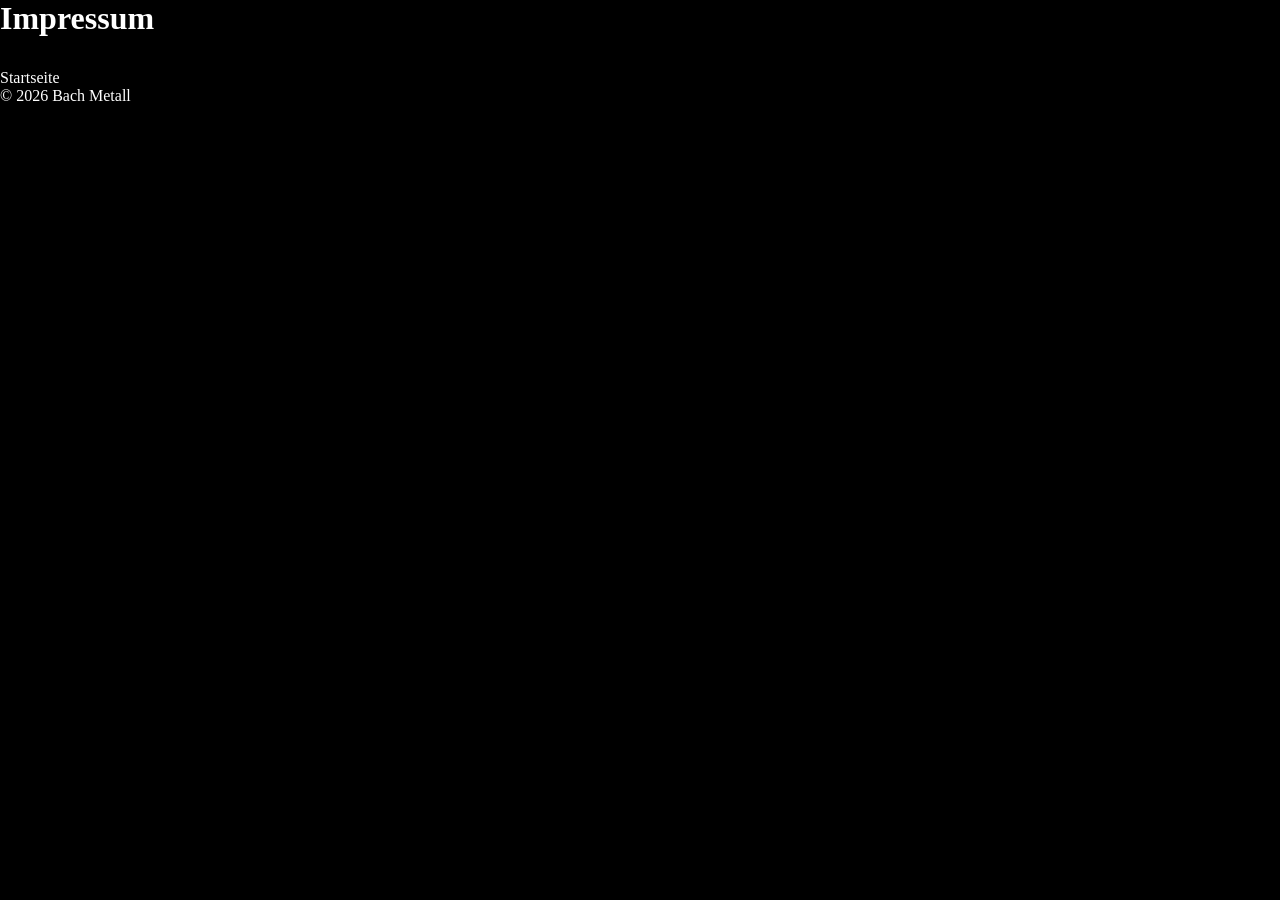
==== impressum/index.html @ 2fea950b "Initial commit" ====
<!DOCTYPE html>
<html lang="de">
<head>
    <meta charset="UTF-8">
    <meta name="viewport" content="width=device-width, initial-scale=1.0">
    <link rel="icon" type="image/x-icon" href="../files/img/favicon.ico">
    <link rel="stylesheet" href="../css/style.css">
    <link rel="stylesheet" href="../css/impressum.css">
    <title>Bach Metall</title>
</head>

<body>
    <h1>Impressum</h1>
    <a href="../">Startseite</a>
    <div id="copyright">© 2026 Bach Metall</div>

    <script src="../js/script.js"></script>
</body>
</html>
---- css/style.css ----
* {
    margin: 0;
    padding: 0;
}

html {
    scroll-behavior: smooth;
}

body {
    color: #fff;
    background-color: #000;

    background-repeat: no-repeat;
    background-attachment: fixed;
    background-position: center;
    background-size: cover;
}

a {
    color: inherit;
    text-decoration: none;
}

h1 {
    margin-bottom: 1em;
}
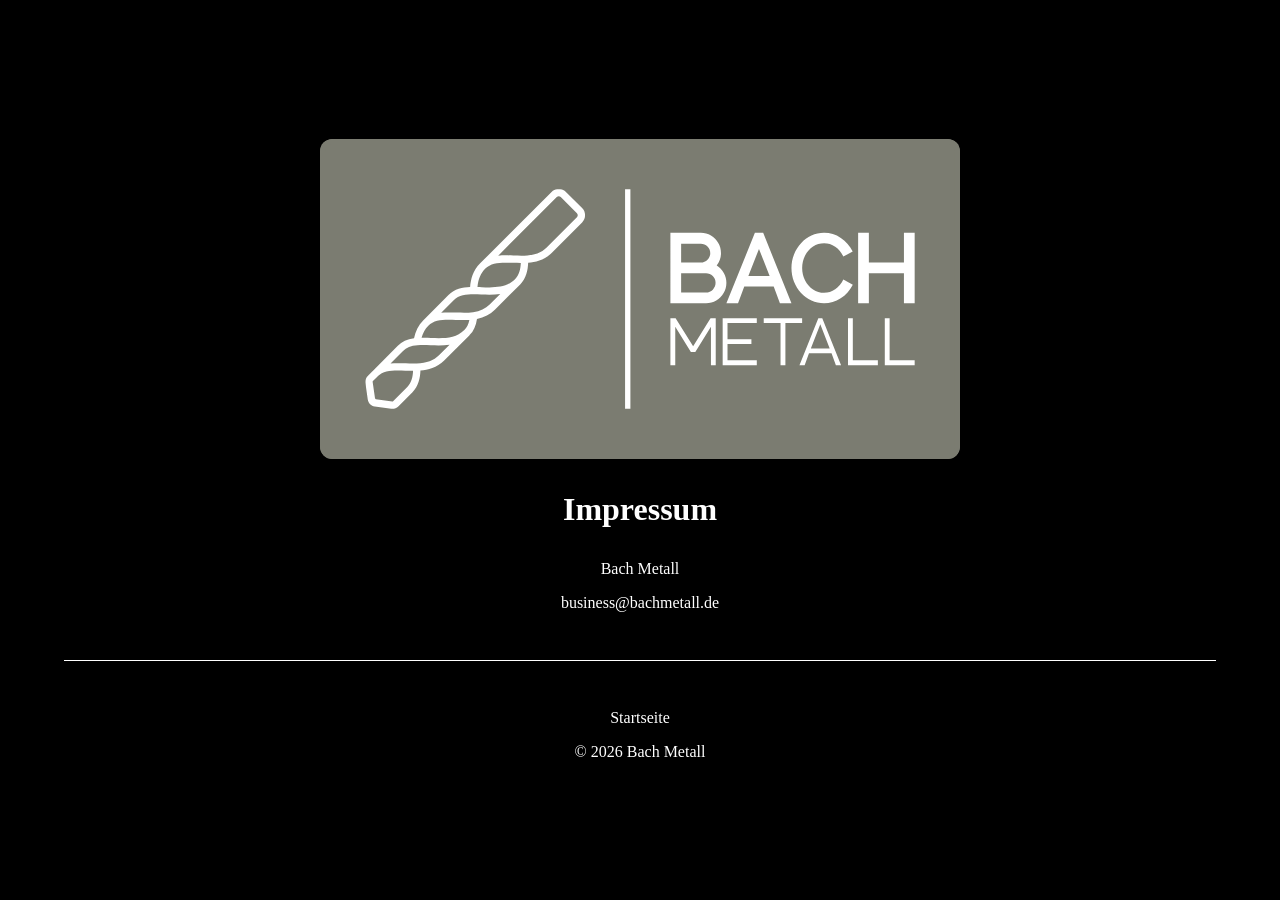
==== commit e321e372: "Added provisional logo and favicon" ====
--- a/impressum/index.html
+++ b/impressum/index.html
@@ -10,9 +10,15 @@
 </head>
 
 <body>
-    <h1>Impressum</h1>
-    <a href="../">Startseite</a>
-    <div id="copyright">© 2026 Bach Metall</div>
+    <div id="container">
+        <img id="logo" src="/files/img/logo.svg">
+        <h1>Impressum</h1>
+        <p>Bach Metall</p>
+        <p>business@bachmetall.de</p>
+        <hr>
+        <a href="../">Startseite</a>
+        <div id="copyright">© 2026 Bach Metall</div>
+    </div>
 
     <script src="../js/script.js"></script>
 </body>
--- a/css/style.css
+++ b/css/style.css
@@ -8,6 +8,8 @@
 }
 
 body {
+    height: 100svh;
+    width: 100svw;
     color: #fff;
     background-color: #000;
 
@@ -22,6 +24,29 @@
     text-decoration: none;
 }
 
+hr {
+    width: 90%;
+    height: 1px;
+    margin: 2rem 0;
+    border: 0;
+    background: #fff;
+}
+
 h1 {
-    margin-bottom: 1em;
+    margin: .5em;
 }
+
+#container {
+    height: 100%;
+    width: 100%;
+
+    display: flex;
+    flex-direction: column;
+    align-items: center;
+    justify-content: center;
+    gap: 1rem;
+}
+
+#logo {
+    width: 50%;
+}
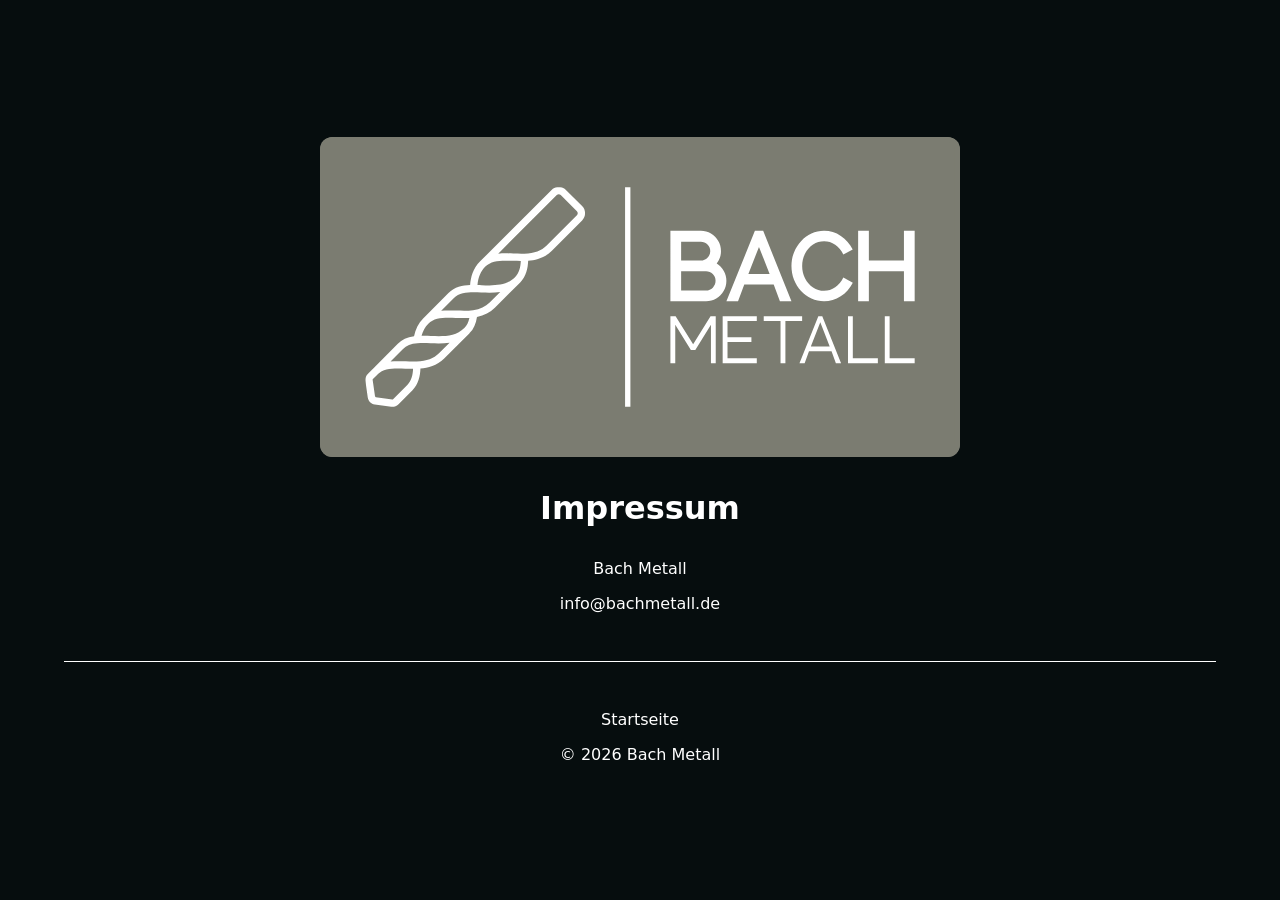
==== commit 21750268: "Updated email address" ====
--- a/impressum/index.html
+++ b/impressum/index.html
@@ -14,7 +14,7 @@
         <img id="logo" src="/files/img/logo.svg">
         <h1>Impressum</h1>
         <p>Bach Metall</p>
-        <p>business@bachmetall.de</p>
+        <p>info@bachmetall.de</p>
         <hr>
         <a href="../">Startseite</a>
         <div id="copyright">© 2026 Bach Metall</div>
--- a/css/style.css
+++ b/css/style.css
@@ -1,6 +1,13 @@
+:root {
+    --text: #fff;
+	--bg: #060d0e;
+	--sans: system-ui, 'Segoe UI', Roboto, sans-serif;
+}
+
 * {
-    margin: 0;
-    padding: 0;
+	margin: 0;
+	padding: 0;
+	box-sizing: border-box;
 }
 
 html {
@@ -9,9 +16,16 @@
 
 body {
     height: 100svh;
+	min-height: 100svh;
     width: 100svw;
-    color: #fff;
-    background-color: #000;
+	font-family: var(--sans);
+    color: var(--text);
+    background: var(--bg);
+
+	font-synthesis: none;
+	text-rendering: optimizeLegibility;
+	-webkit-font-smoothing: antialiased;
+	-moz-osx-font-smoothing: grayscale;
 
     background-repeat: no-repeat;
     background-attachment: fixed;
@@ -29,7 +43,7 @@
     height: 1px;
     margin: 2rem 0;
     border: 0;
-    background: #fff;
+    background: var(--text);
 }
 
 h1 {
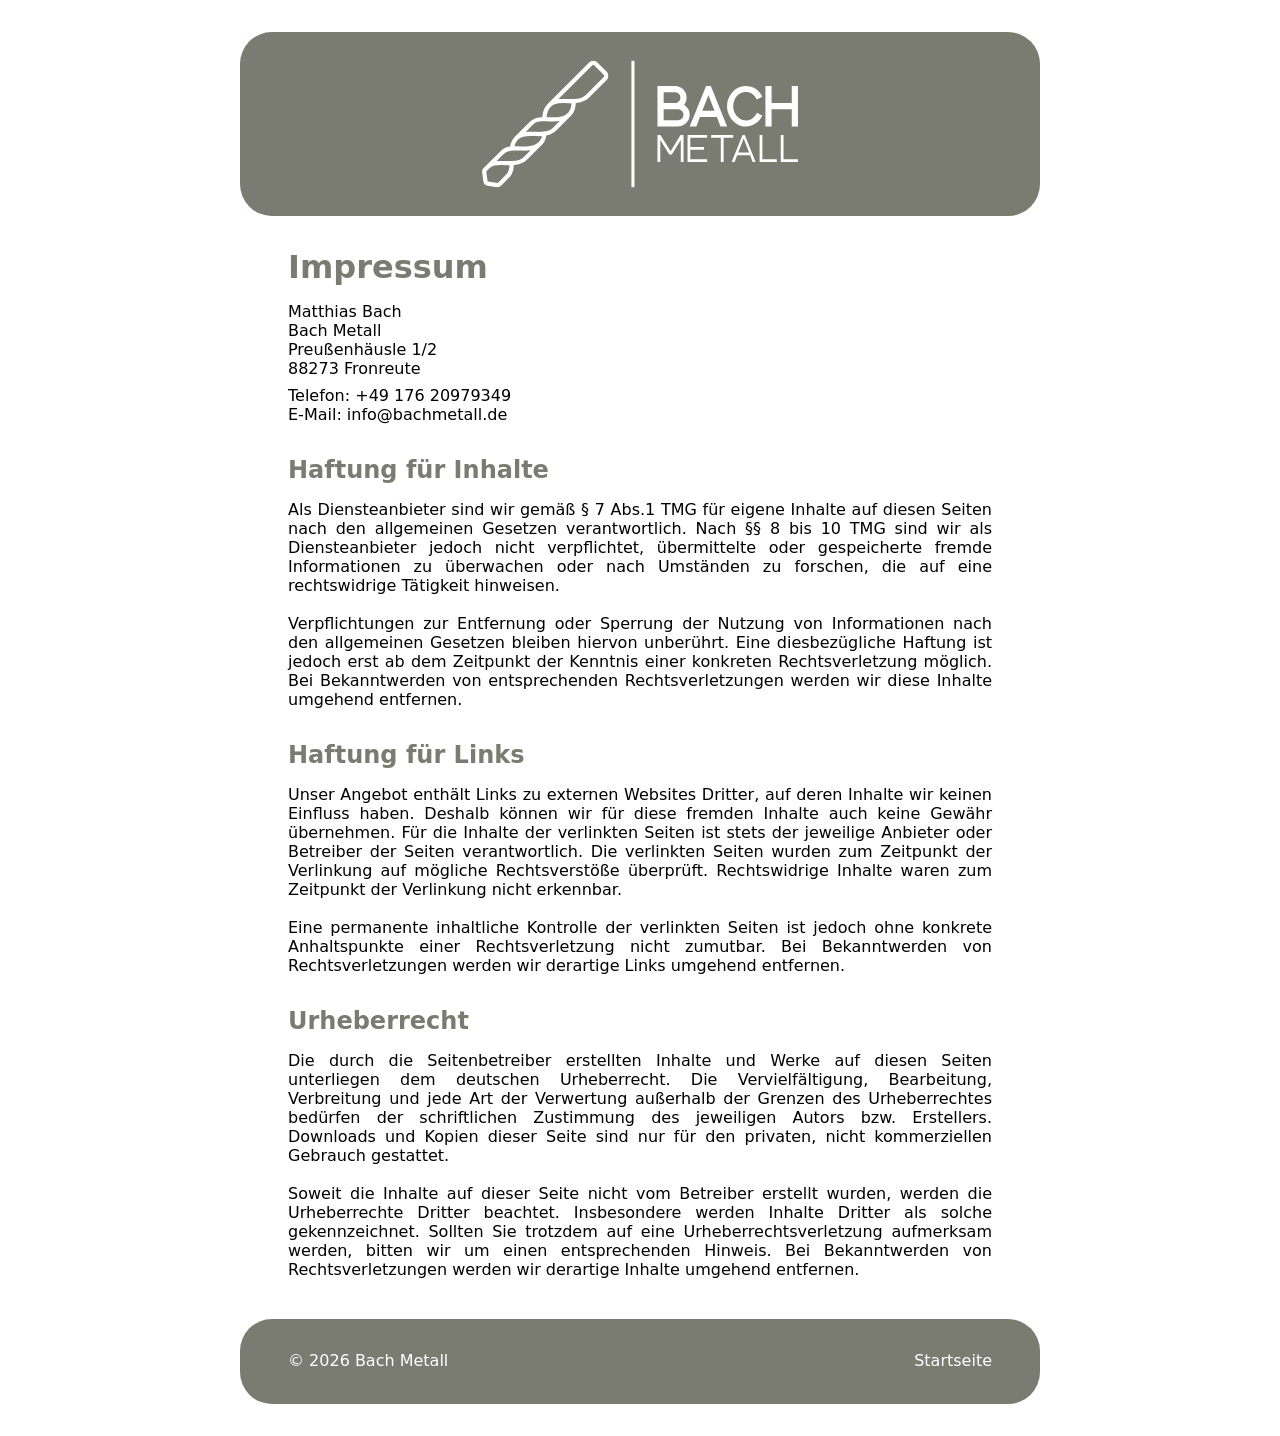
==== commit a84b7368: "Added information, image, legal notice" ====
--- a/impressum/index.html
+++ b/impressum/index.html
@@ -3,21 +3,61 @@
 <head>
     <meta charset="UTF-8">
     <meta name="viewport" content="width=device-width, initial-scale=1.0">
-    <link rel="icon" type="image/x-icon" href="../files/img/favicon.ico">
-    <link rel="stylesheet" href="../css/style.css">
-    <link rel="stylesheet" href="../css/impressum.css">
+    <link rel="icon" type="image/x-icon" href="/files/img/favicon.ico">
+    <link rel="stylesheet" href="/css/style.css">
     <title>Bach Metall</title>
 </head>
 
-<body>
-    <div id="container">
-        <img id="logo" src="/files/img/logo.svg">
-        <h1>Impressum</h1>
-        <p>Bach Metall</p>
-        <p>info@bachmetall.de</p>
-        <hr>
-        <a href="../">Startseite</a>
-        <div id="copyright">© 2026 Bach Metall</div>
+<body class="flex-col-center">
+    <div id="container" class="flex-col-center">
+        <div id="header">
+            <a href="/">
+                <img id="logo" src="/files/img/logo.svg">
+            </a>
+        </div>
+
+        <div id="main">
+            <div class="section text-justify">
+                <h1>Impressum</h1>
+                <p>
+                    Matthias Bach<br>
+                    Bach Metall<br>
+                    <a target="_blank" rel="noopener noreferrer" href="http://maps.google.com/maps?q=Preußenhäusle+1/2,+88273+Fronreute">
+                        Preußenhäusle 1/2<br>
+                        88273 Fronreute
+                    </a>
+                </p>
+                <p>
+                    Telefon: <a href="tel:+4917620979349">+49 176 20979349</a><br>
+                    E-Mail: <a href="mailto:info@bachmetall.de">info@bachmetall.de</a>
+                </p>
+                <h2>Haftung für Inhalte</h2>
+                <p>
+                    Als Diensteanbieter sind wir gemäß § 7 Abs.1 TMG für eigene Inhalte auf diesen Seiten nach den allgemeinen Gesetzen verantwortlich. Nach §§ 8 bis 10 TMG sind wir als Diensteanbieter jedoch nicht verpflichtet, übermittelte oder gespeicherte fremde Informationen zu überwachen oder nach Umständen zu forschen, die auf eine rechtswidrige Tätigkeit hinweisen.
+                    <br><br>
+                    Verpflichtungen zur Entfernung oder Sperrung der Nutzung von Informationen nach den allgemeinen Gesetzen bleiben hiervon unberührt. Eine diesbezügliche Haftung ist jedoch erst ab dem Zeitpunkt der Kenntnis einer konkreten Rechtsverletzung möglich. Bei Bekanntwerden von entsprechenden Rechtsverletzungen werden wir diese Inhalte umgehend entfernen.
+                </p>
+                <h2>Haftung für Links</h2>
+                <p>
+                    Unser Angebot enthält Links zu externen Websites Dritter, auf deren Inhalte wir keinen Einfluss haben. Deshalb können wir für diese fremden Inhalte auch keine Gewähr übernehmen. Für die Inhalte der verlinkten Seiten ist stets der jeweilige Anbieter oder Betreiber der Seiten verantwortlich. Die verlinkten Seiten wurden zum Zeitpunkt der Verlinkung auf mögliche Rechtsverstöße überprüft. Rechtswidrige Inhalte waren zum Zeitpunkt der Verlinkung nicht erkennbar.
+                    <br><br>
+                    Eine permanente inhaltliche Kontrolle der verlinkten Seiten ist jedoch ohne konkrete Anhaltspunkte einer Rechtsverletzung nicht zumutbar. Bei Bekanntwerden von Rechtsverletzungen werden wir derartige Links umgehend entfernen.
+                </p>
+                <h2>Urheberrecht</h2>
+                <p>
+                    Die durch die Seitenbetreiber erstellten Inhalte und Werke auf diesen Seiten unterliegen dem deutschen Urheberrecht. Die Vervielfältigung, Bearbeitung, Verbreitung und jede Art der Verwertung außerhalb der Grenzen des Urheberrechtes bedürfen der schriftlichen Zustimmung des jeweiligen Autors bzw. Erstellers. Downloads und Kopien dieser Seite sind nur für den privaten, nicht kommerziellen Gebrauch gestattet.
+                    <br><br>
+                    Soweit die Inhalte auf dieser Seite nicht vom Betreiber erstellt wurden, werden die Urheberrechte Dritter beachtet. Insbesondere werden Inhalte Dritter als solche gekennzeichnet. Sollten Sie trotzdem auf eine Urheberrechtsverletzung aufmerksam werden, bitten wir um einen entsprechenden Hinweis. Bei Bekanntwerden von Rechtsverletzungen werden wir derartige Inhalte umgehend entfernen.
+                </p>
+            </div>
+        </div>
+
+        <div id="footer" class="flex-col-center">
+            <div class="section flex-between">
+                <div id="copyright">© 2026 Bach Metall</div>
+                <a href="/">Startseite</a>
+            </div>
+        </div>
     </div>
 
     <script src="../js/script.js"></script>
--- a/css/style.css
+++ b/css/style.css
@@ -1,6 +1,9 @@
+/* ROOT */
+
 :root {
-    --text: #fff;
-	--bg: #060d0e;
+    --brand: #7b7c71;
+    --text: #000;
+	--bg: #fff;
 	--sans: system-ui, 'Segoe UI', Roboto, sans-serif;
 }
 
@@ -10,18 +13,23 @@
 	box-sizing: border-box;
 }
 
+
+/* TAGS */
+
 html {
+    scrollbar-width: thin;
     scroll-behavior: smooth;
 }
 
 body {
-    height: 100svh;
-	min-height: 100svh;
-    width: 100svw;
+    min-width: 320px;
+    container-type: inline-size;
 	font-family: var(--sans);
     color: var(--text);
     background: var(--bg);
 
+    text-wrap: balance;
+    text-wrap: pretty;
 	font-synthesis: none;
 	text-rendering: optimizeLegibility;
 	-webkit-font-smoothing: antialiased;
@@ -33,34 +41,202 @@
     background-size: cover;
 }
 
+img {
+    display: block;
+    object-fit: scale-down;
+    object-position: top center;
+}
+
 a {
     color: inherit;
     text-decoration: none;
 }
 
+a:hover {
+    text-decoration: underline;
+}
+
 hr {
-    width: 90%;
+    width: 100%;
     height: 1px;
     margin: 2rem 0;
     border: 0;
-    background: var(--text);
-}
-
-h1 {
-    margin: .5em;
-}
-
-#container {
-    height: 100%;
-    width: 100%;
-
+    background: var(--brand);
+}
+
+p {
+    margin-bottom: .5rem;
+}
+
+h1,
+h2 {
+    margin-bottom: 1rem;
+}
+
+h1,
+h2 {
+    color: var(--brand);
+}
+
+h2 {
+    margin-top: 2rem;
+}
+
+
+/* CLASS */
+
+.flex-col-center {
     display: flex;
     flex-direction: column;
     align-items: center;
-    justify-content: center;
+}
+
+.flex-between {
+    display: flex;
+    width: 100%;
+    justify-content: space-between;
+}
+
+.text-brand {
+    color: var(--brand);
+}
+
+.text-justify {
+    text-align: justify;
+}
+
+.section {
+    padding: 0 1rem;
+}
+
+.float-image {
+    float: right;
+    border-radius: 2rem;
+    margin-left: 2rem;
+    margin-bottom: 1rem;
+    max-width: min(50%, 200px);
+}
+
+.pre-text-icon {
+    display: flex;
+    align-items: center;
     gap: 1rem;
+    white-space: nowrap;
+}
+
+.pre-text-icon img {
+    width: 1.5rem;
+}
+
+.pre-text-icon a,
+.pre-text-icon p {
+    margin-bottom: 2px;
+}
+
+.mt-0 {
+    margin-top: 0;
+}
+
+.mt-2 {
+    margin-top: 2rem;
+}
+
+
+/* ID */
+
+#container {
+    min-height: 100svh;
+    justify-content: space-between;
+    height: 100%;
+    width: 100%;
+    max-width: 800px;
+}
+
+#header {
+    background-color: var(--brand);
+    border-radius: 2rem;
+
+    width: 100%;
+    margin-top: min(2rem, max(0px, calc((100cqw - 800px) / 2)));
+    padding: 0 2rem;
+
+    display: flex;
+    justify-content: space-around;
 }
 
 #logo {
+    margin-left: auto;
+    margin-right: auto;
     width: 50%;
 }
+
+#main,
+#footer {
+    width: 100%;
+    padding: 2rem;
+}
+
+#footer {
+    background: var(--brand);
+    border-radius: 2rem;
+
+    margin-bottom: min(2rem, max(0px, calc((100cqw - 800px) / 2)));
+    color: var(--bg);
+}
+
+#footer .section {
+    margin-bottom: 2px;
+}
+
+
+/* RESPONSIVE */
+
+@media only screen and (max-width: 800.5px) {
+    html {
+        background: var(--brand);
+    }
+
+    #header {
+        margin-top: 0;
+        border-radius: 0;
+    }
+
+    #footer {
+        margin-bottom: 0;
+        border-radius: 0;
+    }
+}
+
+@media only screen and (max-width: 600.5px) {
+    .float-image {
+        max-width: max(33%, 150px);
+    }
+}
+
+@media only screen and (max-width: 500.5px) {
+    .float-image {
+        margin-left: 1rem;
+    }
+
+    #header {
+        padding: 0 1rem;
+    }
+
+    #main,
+    #footer {
+        padding: 2rem 1rem;
+    }
+
+    #logo {
+        width: 90%;
+    }
+}
+
+@media only screen and (max-width: 400.5px) {
+    .float-image {
+        float: none;
+        margin-left: auto;
+        margin-right: auto;
+        max-width: max(50%, 150px);
+    }
+}
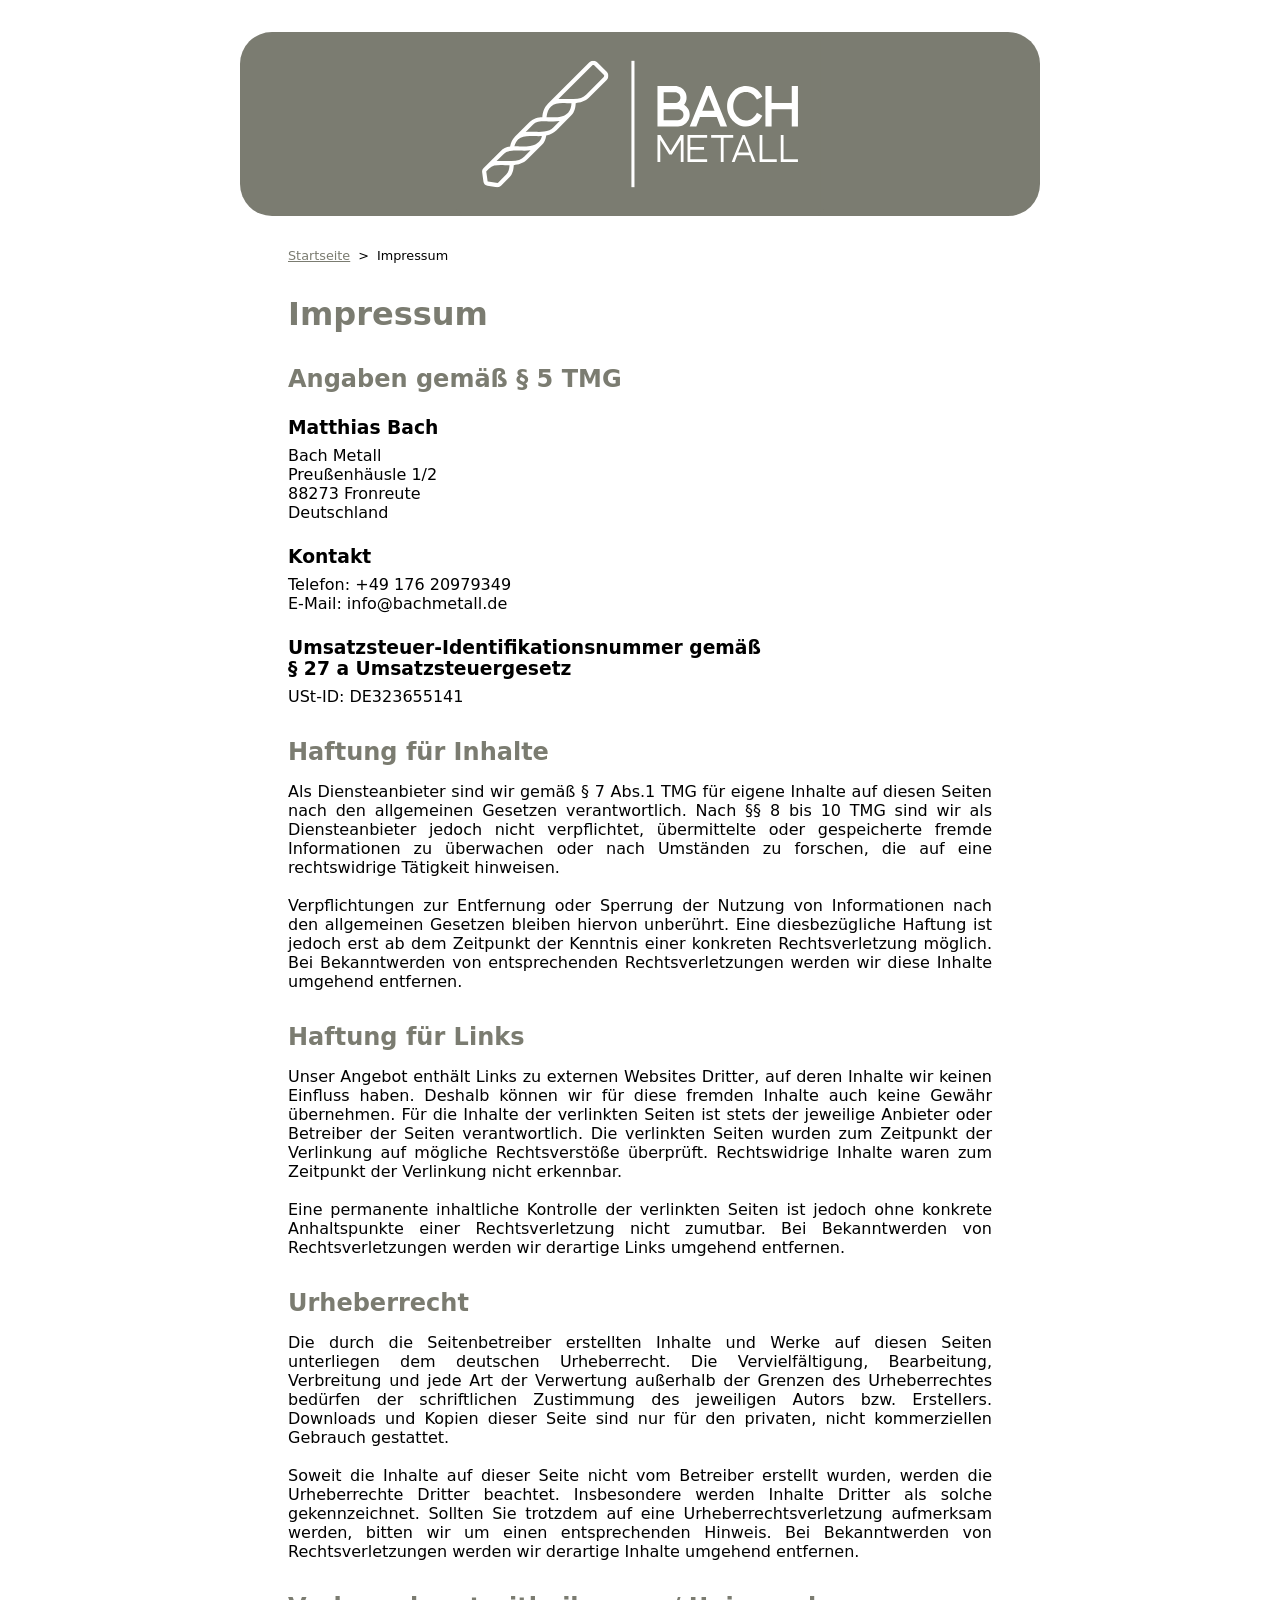
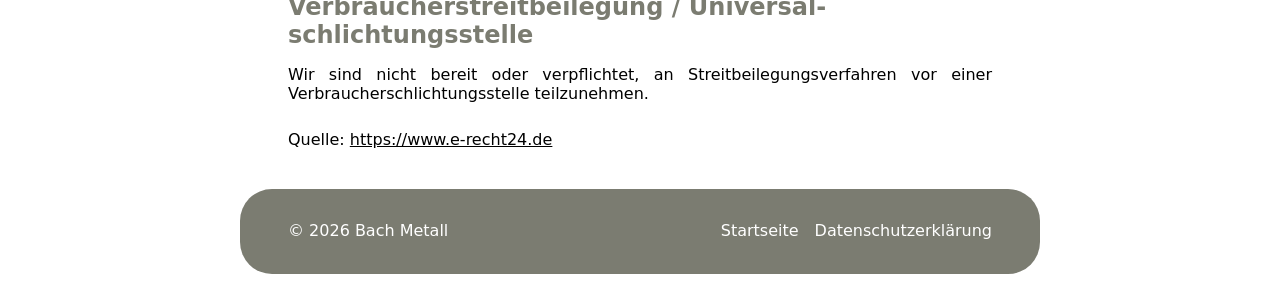
==== commit cc04be91: "Added datenschutzerklaerung sub-page" ====
--- a/impressum/index.html
+++ b/impressum/index.html
@@ -17,49 +17,72 @@
         </div>
 
         <div id="main">
-            <div class="section text-justify">
+            <div class="section big-text-blocks">
+                <div id="breadcrumbs">
+                    <a class="external-link text-brand" href="/">Startseite</a>
+                    <span>></span>
+                    <span>Impressum</span>
+                </div>
+
                 <h1>Impressum</h1>
-                <p>
-                    Matthias Bach<br>
-                    Bach Metall<br>
-                    <a target="_blank" rel="noopener noreferrer" href="http://maps.google.com/maps?q=Preußenhäusle+1/2,+88273+Fronreute">
-                        Preußenhäusle 1/2<br>
-                        88273 Fronreute
-                    </a>
-                </p>
-                <p>
-                    Telefon: <a href="tel:+4917620979349">+49 176 20979349</a><br>
-                    E-Mail: <a href="mailto:info@bachmetall.de">info@bachmetall.de</a>
-                </p>
-                <h2>Haftung für Inhalte</h2>
-                <p>
-                    Als Diensteanbieter sind wir gemäß § 7 Abs.1 TMG für eigene Inhalte auf diesen Seiten nach den allgemeinen Gesetzen verantwortlich. Nach §§ 8 bis 10 TMG sind wir als Diensteanbieter jedoch nicht verpflichtet, übermittelte oder gespeicherte fremde Informationen zu überwachen oder nach Umständen zu forschen, die auf eine rechtswidrige Tätigkeit hinweisen.
-                    <br><br>
-                    Verpflichtungen zur Entfernung oder Sperrung der Nutzung von Informationen nach den allgemeinen Gesetzen bleiben hiervon unberührt. Eine diesbezügliche Haftung ist jedoch erst ab dem Zeitpunkt der Kenntnis einer konkreten Rechtsverletzung möglich. Bei Bekanntwerden von entsprechenden Rechtsverletzungen werden wir diese Inhalte umgehend entfernen.
-                </p>
-                <h2>Haftung für Links</h2>
-                <p>
-                    Unser Angebot enthält Links zu externen Websites Dritter, auf deren Inhalte wir keinen Einfluss haben. Deshalb können wir für diese fremden Inhalte auch keine Gewähr übernehmen. Für die Inhalte der verlinkten Seiten ist stets der jeweilige Anbieter oder Betreiber der Seiten verantwortlich. Die verlinkten Seiten wurden zum Zeitpunkt der Verlinkung auf mögliche Rechtsverstöße überprüft. Rechtswidrige Inhalte waren zum Zeitpunkt der Verlinkung nicht erkennbar.
-                    <br><br>
-                    Eine permanente inhaltliche Kontrolle der verlinkten Seiten ist jedoch ohne konkrete Anhaltspunkte einer Rechtsverletzung nicht zumutbar. Bei Bekanntwerden von Rechtsverletzungen werden wir derartige Links umgehend entfernen.
-                </p>
-                <h2>Urheberrecht</h2>
-                <p>
-                    Die durch die Seitenbetreiber erstellten Inhalte und Werke auf diesen Seiten unterliegen dem deutschen Urheberrecht. Die Vervielfältigung, Bearbeitung, Verbreitung und jede Art der Verwertung außerhalb der Grenzen des Urheberrechtes bedürfen der schriftlichen Zustimmung des jeweiligen Autors bzw. Erstellers. Downloads und Kopien dieser Seite sind nur für den privaten, nicht kommerziellen Gebrauch gestattet.
-                    <br><br>
-                    Soweit die Inhalte auf dieser Seite nicht vom Betreiber erstellt wurden, werden die Urheberrechte Dritter beachtet. Insbesondere werden Inhalte Dritter als solche gekennzeichnet. Sollten Sie trotzdem auf eine Urheberrechtsverletzung aufmerksam werden, bitten wir um einen entsprechenden Hinweis. Bei Bekanntwerden von Rechtsverletzungen werden wir derartige Inhalte umgehend entfernen.
-                </p>
+                    <h2>Angaben gemäß <span class="nowrap">§ 5</span> TMG</h2>
+                        <h3>Matthias Bach</h3>
+                            <p>
+                                Bach Metall<br>
+                                <a target="_blank" rel="noopener noreferrer" href="http://maps.google.com/maps?q=Preußenhäusle+1/2,+88273+Fronreute">
+                                    Preußenhäusle 1/2<br>
+                                    88273 Fronreute<br>
+                                    Deutschland
+                                </a>
+                            </p>
+
+                        <h3>Kontakt</h3>
+                            <p>
+                                Telefon: <a href="tel:+4917620979349">+49 176 20979349</a><br>
+                                E-Mail: <a href="mailto:info@bachmetall.de">info@bachmetall.de</a>
+                            </p>
+
+                        <h3>Umsatz&shy;steuer-Identifikations&shy;nummer gemäß <span class="nowrap">§ 27 a</span> Umsatz&shy;steuer&shy;gesetz</h3>
+                            <p>USt-ID: DE323655141</p>
+
+                    <h2>Haftung für Inhalte</h2>
+                        <p>
+                            Als Diensteanbieter sind wir gemäß <span class="nowrap">§ 7</span> Abs.1 TMG für eigene Inhalte auf diesen Seiten nach den allgemeinen Gesetzen verantwortlich. Nach <span class="nowrap">§§ 8</span> bis 10 TMG sind wir als Diensteanbieter jedoch nicht verpflichtet, übermittelte oder gespeicherte fremde Informationen zu überwachen oder nach Umständen zu forschen, die auf eine rechtswidrige Tätigkeit hinweisen.
+                            <br><br>
+                            Verpflichtungen zur Entfernung oder Sperrung der Nutzung von Informationen nach den allgemeinen Gesetzen bleiben hiervon unberührt. Eine diesbezügliche Haftung ist jedoch erst ab dem Zeitpunkt der Kenntnis einer konkreten Rechtsverletzung möglich. Bei Bekanntwerden von entsprechenden Rechtsverletzungen werden wir diese Inhalte umgehend entfernen.
+                        </p>
+
+                    <h2>Haftung für Links</h2>
+                        <p>
+                            Unser Angebot enthält Links zu externen Websites Dritter, auf deren Inhalte wir keinen Einfluss haben. Deshalb können wir für diese fremden Inhalte auch keine Gewähr übernehmen. Für die Inhalte der verlinkten Seiten ist stets der jeweilige Anbieter oder Betreiber der Seiten verantwortlich. Die verlinkten Seiten wurden zum Zeitpunkt der Verlinkung auf mögliche Rechtsverstöße überprüft. Rechtswidrige Inhalte waren zum Zeitpunkt der Verlinkung nicht erkennbar.
+                            <br><br>
+                            Eine permanente inhaltliche Kontrolle der verlinkten Seiten ist jedoch ohne konkrete Anhaltspunkte einer Rechtsverletzung nicht zumutbar. Bei Bekanntwerden von Rechtsverletzungen werden wir derartige Links umgehend entfernen.
+                        </p>
+
+                    <h2>Urheberrecht</h2>
+                        <p>
+                            Die durch die Seitenbetreiber erstellten Inhalte und Werke auf diesen Seiten unterliegen dem deutschen Urheberrecht. Die Vervielfältigung, Bearbeitung, Verbreitung und jede Art der Verwertung außerhalb der Grenzen des Urheberrechtes bedürfen der schriftlichen Zustimmung des jeweiligen Autors bzw. Erstellers. Downloads und Kopien dieser Seite sind nur für den privaten, nicht kommerziellen Gebrauch gestattet.
+                            <br><br>
+                            Soweit die Inhalte auf dieser Seite nicht vom Betreiber erstellt wurden, werden die Urheberrechte Dritter beachtet. Insbesondere werden Inhalte Dritter als solche gekennzeichnet. Sollten Sie trotzdem auf eine Urheberrechtsverletzung aufmerksam werden, bitten wir um einen entsprechenden Hinweis. Bei Bekanntwerden von Rechtsverletzungen werden wir derartige Inhalte umgehend entfernen.
+                        </p>
+
+                    <h2>Verbraucher&shy;streit&shy;beilegung / Universal&shy;schlichtungs&shy;stelle</h2>
+                        <p>Wir sind nicht bereit oder verpflichtet, an Streitbeilegungsverfahren vor einer Verbraucher&shy;schlichtungs&shy;stelle teilzunehmen.</p>
+
+                <br>
+                <p>Quelle: <a class="external-link" href="https://www.e-recht24.de">https://www.e-recht24.de</a></p>
             </div>
         </div>
 
-        <div id="footer" class="flex-col-center">
-            <div class="section flex-between">
-                <div id="copyright">© 2026 Bach Metall</div>
+        <div id="footer" class="section flex-between">
+            <div id="copyright">© 2026 Bach Metall</div>
+            <div class="flex-gap">
                 <a href="/">Startseite</a>
+                <a href="/datenschutzerklaerung">Datenschutzerklärung</a>
             </div>
         </div>
     </div>
 
-    <script src="../js/script.js"></script>
+    <script src="/js/script.js"></script>
 </body>
 </html>
--- a/css/style.css
+++ b/css/style.css
@@ -28,8 +28,6 @@
     color: var(--text);
     background: var(--bg);
 
-    text-wrap: balance;
-    text-wrap: pretty;
 	font-synthesis: none;
 	text-rendering: optimizeLegibility;
 	-webkit-font-smoothing: antialiased;
@@ -47,9 +45,16 @@
     object-position: top center;
 }
 
+ul {
+    padding-left: 2rem;
+    margin: 1rem 0;
+}
+
 a {
     color: inherit;
     text-decoration: none;
+    overflow-wrap: break-word;
+    word-break: break-all;
 }
 
 a:hover {
@@ -69,19 +74,34 @@
 }
 
 h1,
-h2 {
-    margin-bottom: 1rem;
+h2,
+h3,
+h4 {
+    text-align: left;
+    text-wrap: balance;
+    text-wrap: pretty;
 }
 
 h1,
 h2 {
     color: var(--brand);
+    margin-bottom: 1rem;
 }
 
 h2 {
     margin-top: 2rem;
 }
 
+h3 {
+    margin-top: 1.5rem;
+    margin-bottom: .5rem;
+}
+
+h4 {
+    margin-top: 1rem;
+    margin-bottom: .5rem;
+}
+
 
 /* CLASS */
 
@@ -97,24 +117,82 @@
     justify-content: space-between;
 }
 
+.flex-gap {
+    display: flex;
+    gap: 1rem;
+}
+
 .text-brand {
     color: var(--brand);
 }
 
-.text-justify {
+.big-text-blocks {
     text-align: justify;
+}
+
+.nowrap {
+    white-space: nowrap;
+}
+
+.wrap-pretty {
+    text-wrap: balance;
+    text-wrap: pretty;
+}
+
+.external-link {
+    text-decoration: underline;
 }
 
 .section {
     padding: 0 1rem;
 }
 
-.float-image {
+.float-right {
     float: right;
+    gap: 1rem;
+    margin-left: 2rem;
+    max-width: min(50%, 200px);
+}
+
+.float-right img {
     border-radius: 2rem;
-    margin-left: 2rem;
-    margin-bottom: 1rem;
-    max-width: min(50%, 200px);
+    max-width: 100%;
+}
+
+.float-right #google-map-container {
+    width: 100%;
+    height: 200px;
+}
+
+.float-right #google-map-container iframe {
+    width: 100%;
+    height: 100%;
+    border: 0;
+}
+
+.float-right #google-map-container #map-placeholder {
+    height: 100%;
+    padding: 1rem;
+    gap: 1rem;
+    justify-content: center;
+    text-align: center;
+    background: var(--brand);
+    color: var(--bg);
+    border-radius: 2rem;
+}
+
+.float-right #google-map-container #map-placeholder button {
+    background: transparent;
+    color: var(--bg);
+    border: 1px solid var(--bg);
+    border-radius: .5rem;
+    padding: .5rem 1rem;
+    cursor: pointer;
+    transition: background-color .2s ease;
+}
+
+.float-right #google-map-container #map-placeholder button:hover {
+    background: #ffffff22;
 }
 
 .pre-text-icon {
@@ -128,8 +206,7 @@
     width: 1.5rem;
 }
 
-.pre-text-icon a,
-.pre-text-icon p {
+.pre-text-icon a {
     margin-bottom: 2px;
 }
 
@@ -170,22 +247,28 @@
     width: 50%;
 }
 
-#main,
+#main {
+    width: 100%;
+    padding: 2rem;
+}
+
+#breadcrumbs {
+    font-size: .8rem;
+    display: flex;
+    gap: .5rem;
+    margin-bottom: 2rem;
+}
+
 #footer {
     width: 100%;
-    padding: 2rem;
-}
-
-#footer {
+    padding: 2rem 3rem calc(2rem + 2px) 3rem;
+    gap: 1rem;
+
     background: var(--brand);
     border-radius: 2rem;
 
     margin-bottom: min(2rem, max(0px, calc((100cqw - 800px) / 2)));
     color: var(--bg);
-}
-
-#footer .section {
-    margin-bottom: 2px;
 }
 
 
@@ -208,13 +291,27 @@
 }
 
 @media only screen and (max-width: 600.5px) {
-    .float-image {
+    .big-text-blocks {
+        text-align: left;
+    }
+
+    .float-right {
         max-width: max(33%, 150px);
+        margin-bottom: 1rem;
+    }
+
+    .float-right #google-map-container {
+        display: none;
+    }
+
+    #footer {
+        flex-direction: column-reverse;
+        align-items: center;
     }
 }
 
 @media only screen and (max-width: 500.5px) {
-    .float-image {
+    .float-right {
         margin-left: 1rem;
     }
 
@@ -222,18 +319,21 @@
         padding: 0 1rem;
     }
 
-    #main,
-    #footer {
-        padding: 2rem 1rem;
-    }
-
     #logo {
         width: 90%;
     }
+
+    #main {
+        padding: 2rem 1rem;
+    }
+
+    #footer {
+        padding: 2rem;
+    }
 }
 
 @media only screen and (max-width: 400.5px) {
-    .float-image {
+    .float-right {
         float: none;
         margin-left: auto;
         margin-right: auto;
